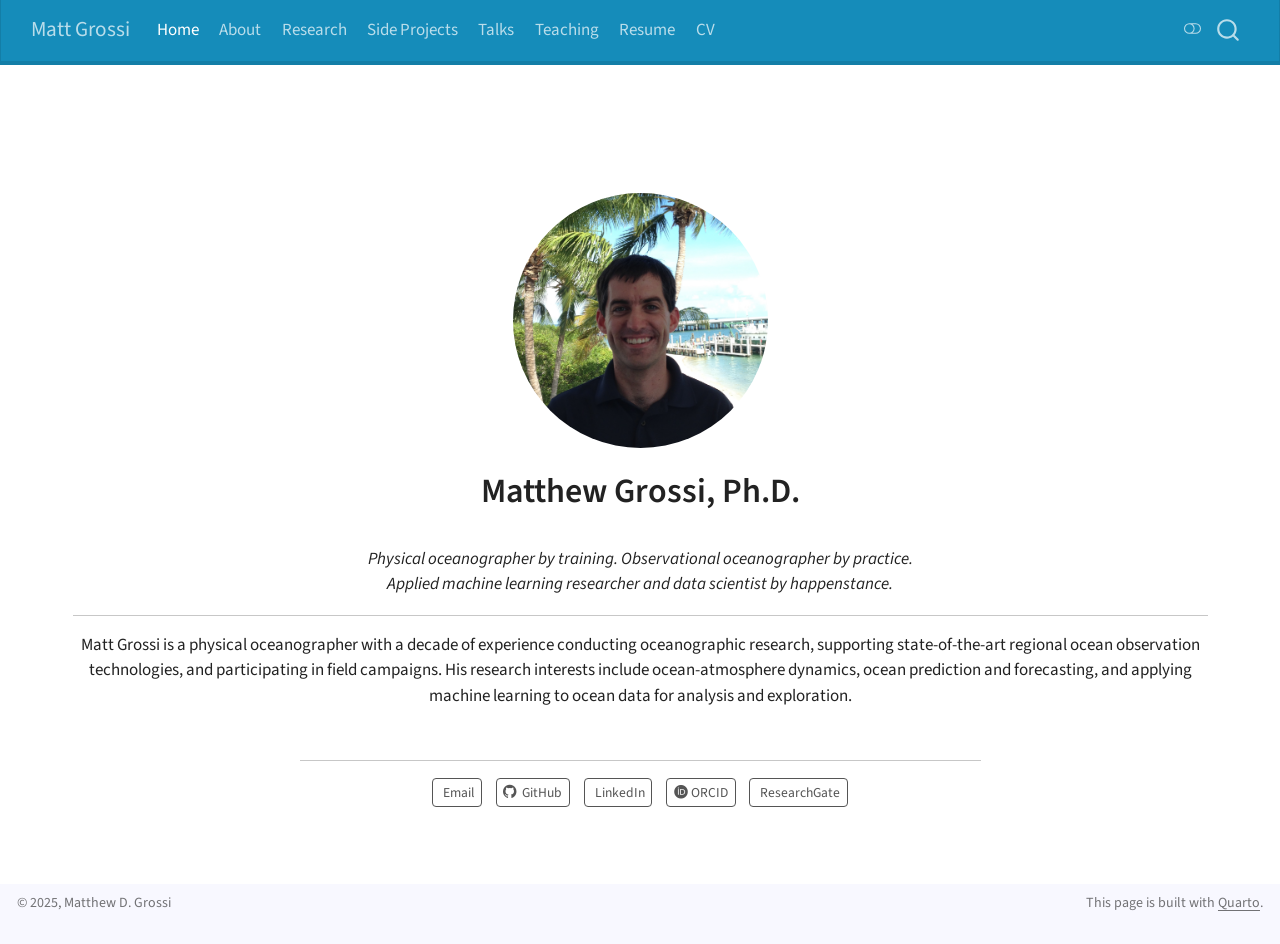
==== index.html @ 55167051 "Built site for gh-pages" ====
<!DOCTYPE html>
<html xmlns="http://www.w3.org/1999/xhtml" lang="en" xml:lang="en"><head>

<meta charset="utf-8">
<meta name="generator" content="quarto-1.6.42">

<meta name="viewport" content="width=device-width, initial-scale=1.0, user-scalable=yes">


<title>Matthew Grossi, Ph.D.&nbsp;– Matt Grossi</title>
<style>
code{white-space: pre-wrap;}
span.smallcaps{font-variant: small-caps;}
div.columns{display: flex; gap: min(4vw, 1.5em);}
div.column{flex: auto; overflow-x: auto;}
div.hanging-indent{margin-left: 1.5em; text-indent: -1.5em;}
ul.task-list{list-style: none;}
ul.task-list li input[type="checkbox"] {
  width: 0.8em;
  margin: 0 0.8em 0.2em -1em; /* quarto-specific, see https://github.com/quarto-dev/quarto-cli/issues/4556 */ 
  vertical-align: middle;
}
</style>


<script src="site_libs/quarto-nav/quarto-nav.js"></script>
<script src="site_libs/quarto-nav/headroom.min.js"></script>
<script src="site_libs/clipboard/clipboard.min.js"></script>
<script src="site_libs/quarto-search/autocomplete.umd.js"></script>
<script src="site_libs/quarto-search/fuse.min.js"></script>
<script src="site_libs/quarto-search/quarto-search.js"></script>
<meta name="quarto:offset" content="./">
<script src="site_libs/quarto-html/quarto.js"></script>
<script src="site_libs/quarto-html/popper.min.js"></script>
<script src="site_libs/quarto-html/tippy.umd.min.js"></script>
<link href="site_libs/quarto-html/tippy.css" rel="stylesheet">
<link href="site_libs/quarto-html/quarto-syntax-highlighting-2f5df379a58b258e96c21c0638c20c03.css" rel="stylesheet" class="quarto-color-scheme" id="quarto-text-highlighting-styles">
<link href="site_libs/quarto-html/quarto-syntax-highlighting-dark-b53751a350365c71b6c909e95f209ed1.css" rel="prefetch" class="quarto-color-scheme quarto-color-alternate" id="quarto-text-highlighting-styles">
<script src="site_libs/bootstrap/bootstrap.min.js"></script>
<link href="site_libs/bootstrap/bootstrap-icons.css" rel="stylesheet">
<link href="site_libs/bootstrap/bootstrap-fc4df18e01c1273e70c8d0157814050b.min.css" rel="stylesheet" append-hash="true" class="quarto-color-scheme" id="quarto-bootstrap" data-mode="light">
<link href="site_libs/bootstrap/bootstrap-dark-f65f6ba1ee3356cf93d2798646938e78.min.css" rel="prefetch" append-hash="true" class="quarto-color-scheme quarto-color-alternate" id="quarto-bootstrap" data-mode="dark">
<script src="site_libs/quarto-contrib/iconify-2.0.0/iconify-icon.min.js"></script>
<link href="site_libs/quarto-contrib/academicons-1.9.2/all.css" rel="stylesheet">
<link href="site_libs/quarto-contrib/academicons-1.9.2/size.css" rel="stylesheet">
<script id="quarto-search-options" type="application/json">{
  "location": "navbar",
  "copy-button": false,
  "collapse-after": 3,
  "panel-placement": "end",
  "type": "overlay",
  "limit": 50,
  "keyboard-shortcut": [
    "f",
    "/",
    "s"
  ],
  "show-item-context": false,
  "language": {
    "search-no-results-text": "No results",
    "search-matching-documents-text": "matching documents",
    "search-copy-link-title": "Copy link to search",
    "search-hide-matches-text": "Hide additional matches",
    "search-more-match-text": "more match in this document",
    "search-more-matches-text": "more matches in this document",
    "search-clear-button-title": "Clear",
    "search-text-placeholder": "",
    "search-detached-cancel-button-title": "Cancel",
    "search-submit-button-title": "Submit",
    "search-label": "Search"
  }
}</script>


<link rel="stylesheet" href="styles.css">
</head>

<body class="nav-fixed">

<div id="quarto-search-results"></div>
  <header id="quarto-header" class="headroom fixed-top">
    <nav class="navbar navbar-expand-lg " data-bs-theme="dark">
      <div class="navbar-container container-fluid">
      <div class="navbar-brand-container mx-auto">
    <a class="navbar-brand" href="./index.html">
    <span class="navbar-title">Matt Grossi</span>
    </a>
  </div>
            <div id="quarto-search" class="" title="Search"></div>
          <button class="navbar-toggler" type="button" data-bs-toggle="collapse" data-bs-target="#navbarCollapse" aria-controls="navbarCollapse" role="menu" aria-expanded="false" aria-label="Toggle navigation" onclick="if (window.quartoToggleHeadroom) { window.quartoToggleHeadroom(); }">
  <span class="navbar-toggler-icon"></span>
</button>
          <div class="collapse navbar-collapse" id="navbarCollapse">
            <ul class="navbar-nav navbar-nav-scroll me-auto">
  <li class="nav-item">
    <a class="nav-link active" href="./index.html" aria-current="page"> 
<span class="menu-text">Home</span></a>
  </li>  
  <li class="nav-item">
    <a class="nav-link" href="./about.html"> 
<span class="menu-text">About</span></a>
  </li>  
  <li class="nav-item">
    <a class="nav-link" href="./content/research.html"> 
<span class="menu-text">Research</span></a>
  </li>  
  <li class="nav-item">
    <a class="nav-link" href="./content/projects.html"> 
<span class="menu-text">Side Projects</span></a>
  </li>  
  <li class="nav-item">
    <a class="nav-link" href="./content/talks.html"> 
<span class="menu-text">Talks</span></a>
  </li>  
  <li class="nav-item">
    <a class="nav-link" href="./content/teaching.html"> 
<span class="menu-text">Teaching</span></a>
  </li>  
  <li class="nav-item">
    <a class="nav-link" href="./resume/GrossiMD-resume.html"> 
<span class="menu-text">Resume</span></a>
  </li>  
  <li class="nav-item">
    <a class="nav-link" href="./content/Grossi_mCV.pdf"> 
<span class="menu-text">CV</span></a>
  </li>  
</ul>
          </div> <!-- /navcollapse -->
            <div class="quarto-navbar-tools">
  <a href="" class="quarto-color-scheme-toggle quarto-navigation-tool  px-1" onclick="window.quartoToggleColorScheme(); return false;" title="Toggle dark mode"><i class="bi"></i></a>
</div>
      </div> <!-- /container-fluid -->
    </nav>
</header>
<!-- content -->
<div id="quarto-content" class="quarto-container page-columns page-rows-contents page-layout-full page-navbar">
<!-- sidebar -->
<!-- margin-sidebar -->
    
<!-- main -->
<div class="quarto-about-jolla column-page">
  <img src="images/me.jpg" class="about-image
  round " style="height: 15em; width: 15em;">
 <header id="title-block-header" class="quarto-title-block default">
<div class="quarto-title">
<h1 class="title">Matthew Grossi, Ph.D.</h1>
</div>
<div class="quarto-title-meta column-page">
  </div>
</header><main class="content column-page" id="quarto-document-content">
<p><em>Physical oceanographer by training. Observational oceanographer by practice. <br> Applied machine learning researcher and data scientist by happenstance.</em></p>
<hr>
<p>Matt Grossi is a physical oceanographer with a decade of experience conducting oceanographic research, supporting state-of-the-art regional ocean observation technologies, and participating in field campaigns. His research interests include ocean-atmosphere dynamics, ocean prediction and forecasting, and applying machine learning to ocean data for analysis and exploration.</p>


</main> 
  <hr class="about-sep">
   <div class="about-links">
  <a href="mailto:kb1lmq@gmail.com" class="about-link" rel="" target="">
     <span class="about-link-text"><iconify-icon inline="" icon="fxemoji:email" aria-label="Icon email from fxemoji Iconify.design set." title="Icon email from fxemoji Iconify.design set."></iconify-icon> Email</span>
  </a>
  <a href="https://github.com/mdgrossi" class="about-link" rel="" target="">
    <i class="bi bi-github"></i>
     <span class="about-link-text">GitHub</span>
  </a>
  <a href="https://www.linkedin.com/in/matthewgrossi" class="about-link" rel="" target="">
     <span class="about-link-text"><iconify-icon inline="" icon="skill-icons:linkedin" aria-label="Icon linkedin from skill-icons Iconify.design set." title="Icon linkedin from skill-icons Iconify.design set."></iconify-icon> LinkedIn</span>
  </a>
  <a href="https://orcid.org/0000-0002-8550-3189" class="about-link" rel="" target="">
     <span class="about-link-text"><i class="ai  ai-orcid"></i> ORCID</span>
  </a>
  <a href="https://www.researchgate.net/profile/Matthew_Grossi2" class="about-link" rel="" target="">
     <span class="about-link-text"><iconify-icon inline="" icon="simple-icons:researchgate" aria-label="Icon researchgate from simple-icons Iconify.design set." title="Icon researchgate from simple-icons Iconify.design set."></iconify-icon> ResearchGate</span>
  </a>
</div>
</div>
 <!-- /main -->
<script id="quarto-html-after-body" type="application/javascript">
window.document.addEventListener("DOMContentLoaded", function (event) {
  const toggleBodyColorMode = (bsSheetEl) => {
    const mode = bsSheetEl.getAttribute("data-mode");
    const bodyEl = window.document.querySelector("body");
    if (mode === "dark") {
      bodyEl.classList.add("quarto-dark");
      bodyEl.classList.remove("quarto-light");
    } else {
      bodyEl.classList.add("quarto-light");
      bodyEl.classList.remove("quarto-dark");
    }
  }
  const toggleBodyColorPrimary = () => {
    const bsSheetEl = window.document.querySelector("link#quarto-bootstrap");
    if (bsSheetEl) {
      toggleBodyColorMode(bsSheetEl);
    }
  }
  toggleBodyColorPrimary();  
  const disableStylesheet = (stylesheets) => {
    for (let i=0; i < stylesheets.length; i++) {
      const stylesheet = stylesheets[i];
      stylesheet.rel = 'prefetch';
    }
  }
  const enableStylesheet = (stylesheets) => {
    for (let i=0; i < stylesheets.length; i++) {
      const stylesheet = stylesheets[i];
      stylesheet.rel = 'stylesheet';
    }
  }
  const manageTransitions = (selector, allowTransitions) => {
    const els = window.document.querySelectorAll(selector);
    for (let i=0; i < els.length; i++) {
      const el = els[i];
      if (allowTransitions) {
        el.classList.remove('notransition');
      } else {
        el.classList.add('notransition');
      }
    }
  }
  const toggleGiscusIfUsed = (isAlternate, darkModeDefault) => {
    const baseTheme = document.querySelector('#giscus-base-theme')?.value ?? 'light';
    const alternateTheme = document.querySelector('#giscus-alt-theme')?.value ?? 'dark';
    let newTheme = '';
    if(darkModeDefault) {
      newTheme = isAlternate ? baseTheme : alternateTheme;
    } else {
      newTheme = isAlternate ? alternateTheme : baseTheme;
    }
    const changeGiscusTheme = () => {
      // From: https://github.com/giscus/giscus/issues/336
      const sendMessage = (message) => {
        const iframe = document.querySelector('iframe.giscus-frame');
        if (!iframe) return;
        iframe.contentWindow.postMessage({ giscus: message }, 'https://giscus.app');
      }
      sendMessage({
        setConfig: {
          theme: newTheme
        }
      });
    }
    const isGiscussLoaded = window.document.querySelector('iframe.giscus-frame') !== null;
    if (isGiscussLoaded) {
      changeGiscusTheme();
    }
  }
  const toggleColorMode = (alternate) => {
    // Switch the stylesheets
    const alternateStylesheets = window.document.querySelectorAll('link.quarto-color-scheme.quarto-color-alternate');
    manageTransitions('#quarto-margin-sidebar .nav-link', false);
    if (alternate) {
      enableStylesheet(alternateStylesheets);
      for (const sheetNode of alternateStylesheets) {
        if (sheetNode.id === "quarto-bootstrap") {
          toggleBodyColorMode(sheetNode);
        }
      }
    } else {
      disableStylesheet(alternateStylesheets);
      toggleBodyColorPrimary();
    }
    manageTransitions('#quarto-margin-sidebar .nav-link', true);
    // Switch the toggles
    const toggles = window.document.querySelectorAll('.quarto-color-scheme-toggle');
    for (let i=0; i < toggles.length; i++) {
      const toggle = toggles[i];
      if (toggle) {
        if (alternate) {
          toggle.classList.add("alternate");     
        } else {
          toggle.classList.remove("alternate");
        }
      }
    }
    // Hack to workaround the fact that safari doesn't
    // properly recolor the scrollbar when toggling (#1455)
    if (navigator.userAgent.indexOf('Safari') > 0 && navigator.userAgent.indexOf('Chrome') == -1) {
      manageTransitions("body", false);
      window.scrollTo(0, 1);
      setTimeout(() => {
        window.scrollTo(0, 0);
        manageTransitions("body", true);
      }, 40);  
    }
  }
  const isFileUrl = () => { 
    return window.location.protocol === 'file:';
  }
  const hasAlternateSentinel = () => {  
    let styleSentinel = getColorSchemeSentinel();
    if (styleSentinel !== null) {
      return styleSentinel === "alternate";
    } else {
      return false;
    }
  }
  const setStyleSentinel = (alternate) => {
    const value = alternate ? "alternate" : "default";
    if (!isFileUrl()) {
      window.localStorage.setItem("quarto-color-scheme", value);
    } else {
      localAlternateSentinel = value;
    }
  }
  const getColorSchemeSentinel = () => {
    if (!isFileUrl()) {
      const storageValue = window.localStorage.getItem("quarto-color-scheme");
      return storageValue != null ? storageValue : localAlternateSentinel;
    } else {
      return localAlternateSentinel;
    }
  }
  const darkModeDefault = false;
  let localAlternateSentinel = darkModeDefault ? 'alternate' : 'default';
  // Dark / light mode switch
  window.quartoToggleColorScheme = () => {
    // Read the current dark / light value 
    let toAlternate = !hasAlternateSentinel();
    toggleColorMode(toAlternate);
    setStyleSentinel(toAlternate);
    toggleGiscusIfUsed(toAlternate, darkModeDefault);
  };
  // Ensure there is a toggle, if there isn't float one in the top right
  if (window.document.querySelector('.quarto-color-scheme-toggle') === null) {
    const a = window.document.createElement('a');
    a.classList.add('top-right');
    a.classList.add('quarto-color-scheme-toggle');
    a.href = "";
    a.onclick = function() { try { window.quartoToggleColorScheme(); } catch {} return false; };
    const i = window.document.createElement("i");
    i.classList.add('bi');
    a.appendChild(i);
    window.document.body.appendChild(a);
  }
  // Switch to dark mode if need be
  if (hasAlternateSentinel()) {
    toggleColorMode(true);
  } else {
    toggleColorMode(false);
  }
  const isCodeAnnotation = (el) => {
    for (const clz of el.classList) {
      if (clz.startsWith('code-annotation-')) {                     
        return true;
      }
    }
    return false;
  }
  const onCopySuccess = function(e) {
    // button target
    const button = e.trigger;
    // don't keep focus
    button.blur();
    // flash "checked"
    button.classList.add('code-copy-button-checked');
    var currentTitle = button.getAttribute("title");
    button.setAttribute("title", "Copied!");
    let tooltip;
    if (window.bootstrap) {
      button.setAttribute("data-bs-toggle", "tooltip");
      button.setAttribute("data-bs-placement", "left");
      button.setAttribute("data-bs-title", "Copied!");
      tooltip = new bootstrap.Tooltip(button, 
        { trigger: "manual", 
          customClass: "code-copy-button-tooltip",
          offset: [0, -8]});
      tooltip.show();    
    }
    setTimeout(function() {
      if (tooltip) {
        tooltip.hide();
        button.removeAttribute("data-bs-title");
        button.removeAttribute("data-bs-toggle");
        button.removeAttribute("data-bs-placement");
      }
      button.setAttribute("title", currentTitle);
      button.classList.remove('code-copy-button-checked');
    }, 1000);
    // clear code selection
    e.clearSelection();
  }
  const getTextToCopy = function(trigger) {
      const codeEl = trigger.previousElementSibling.cloneNode(true);
      for (const childEl of codeEl.children) {
        if (isCodeAnnotation(childEl)) {
          childEl.remove();
        }
      }
      return codeEl.innerText;
  }
  const clipboard = new window.ClipboardJS('.code-copy-button:not([data-in-quarto-modal])', {
    text: getTextToCopy
  });
  clipboard.on('success', onCopySuccess);
  if (window.document.getElementById('quarto-embedded-source-code-modal')) {
    const clipboardModal = new window.ClipboardJS('.code-copy-button[data-in-quarto-modal]', {
      text: getTextToCopy,
      container: window.document.getElementById('quarto-embedded-source-code-modal')
    });
    clipboardModal.on('success', onCopySuccess);
  }
    var localhostRegex = new RegExp(/^(?:http|https):\/\/localhost\:?[0-9]*\//);
    var mailtoRegex = new RegExp(/^mailto:/);
      var filterRegex = new RegExp("https:\/\/mdgrossi\.github\.io\/");
    var isInternal = (href) => {
        return filterRegex.test(href) || localhostRegex.test(href) || mailtoRegex.test(href);
    }
    // Inspect non-navigation links and adorn them if external
 	var links = window.document.querySelectorAll('a[href]:not(.nav-link):not(.navbar-brand):not(.toc-action):not(.sidebar-link):not(.sidebar-item-toggle):not(.pagination-link):not(.no-external):not([aria-hidden]):not(.dropdown-item):not(.quarto-navigation-tool):not(.about-link)');
    for (var i=0; i<links.length; i++) {
      const link = links[i];
      if (!isInternal(link.href)) {
        // undo the damage that might have been done by quarto-nav.js in the case of
        // links that we want to consider external
        if (link.dataset.originalHref !== undefined) {
          link.href = link.dataset.originalHref;
        }
      }
    }
  function tippyHover(el, contentFn, onTriggerFn, onUntriggerFn) {
    const config = {
      allowHTML: true,
      maxWidth: 500,
      delay: 100,
      arrow: false,
      appendTo: function(el) {
          return el.parentElement;
      },
      interactive: true,
      interactiveBorder: 10,
      theme: 'quarto',
      placement: 'bottom-start',
    };
    if (contentFn) {
      config.content = contentFn;
    }
    if (onTriggerFn) {
      config.onTrigger = onTriggerFn;
    }
    if (onUntriggerFn) {
      config.onUntrigger = onUntriggerFn;
    }
    window.tippy(el, config); 
  }
  const noterefs = window.document.querySelectorAll('a[role="doc-noteref"]');
  for (var i=0; i<noterefs.length; i++) {
    const ref = noterefs[i];
    tippyHover(ref, function() {
      // use id or data attribute instead here
      let href = ref.getAttribute('data-footnote-href') || ref.getAttribute('href');
      try { href = new URL(href).hash; } catch {}
      const id = href.replace(/^#\/?/, "");
      const note = window.document.getElementById(id);
      if (note) {
        return note.innerHTML;
      } else {
        return "";
      }
    });
  }
  const xrefs = window.document.querySelectorAll('a.quarto-xref');
  const processXRef = (id, note) => {
    // Strip column container classes
    const stripColumnClz = (el) => {
      el.classList.remove("page-full", "page-columns");
      if (el.children) {
        for (const child of el.children) {
          stripColumnClz(child);
        }
      }
    }
    stripColumnClz(note)
    if (id === null || id.startsWith('sec-')) {
      // Special case sections, only their first couple elements
      const container = document.createElement("div");
      if (note.children && note.children.length > 2) {
        container.appendChild(note.children[0].cloneNode(true));
        for (let i = 1; i < note.children.length; i++) {
          const child = note.children[i];
          if (child.tagName === "P" && child.innerText === "") {
            continue;
          } else {
            container.appendChild(child.cloneNode(true));
            break;
          }
        }
        if (window.Quarto?.typesetMath) {
          window.Quarto.typesetMath(container);
        }
        return container.innerHTML
      } else {
        if (window.Quarto?.typesetMath) {
          window.Quarto.typesetMath(note);
        }
        return note.innerHTML;
      }
    } else {
      // Remove any anchor links if they are present
      const anchorLink = note.querySelector('a.anchorjs-link');
      if (anchorLink) {
        anchorLink.remove();
      }
      if (window.Quarto?.typesetMath) {
        window.Quarto.typesetMath(note);
      }
      if (note.classList.contains("callout")) {
        return note.outerHTML;
      } else {
        return note.innerHTML;
      }
    }
  }
  for (var i=0; i<xrefs.length; i++) {
    const xref = xrefs[i];
    tippyHover(xref, undefined, function(instance) {
      instance.disable();
      let url = xref.getAttribute('href');
      let hash = undefined; 
      if (url.startsWith('#')) {
        hash = url;
      } else {
        try { hash = new URL(url).hash; } catch {}
      }
      if (hash) {
        const id = hash.replace(/^#\/?/, "");
        const note = window.document.getElementById(id);
        if (note !== null) {
          try {
            const html = processXRef(id, note.cloneNode(true));
            instance.setContent(html);
          } finally {
            instance.enable();
            instance.show();
          }
        } else {
          // See if we can fetch this
          fetch(url.split('#')[0])
          .then(res => res.text())
          .then(html => {
            const parser = new DOMParser();
            const htmlDoc = parser.parseFromString(html, "text/html");
            const note = htmlDoc.getElementById(id);
            if (note !== null) {
              const html = processXRef(id, note);
              instance.setContent(html);
            } 
          }).finally(() => {
            instance.enable();
            instance.show();
          });
        }
      } else {
        // See if we can fetch a full url (with no hash to target)
        // This is a special case and we should probably do some content thinning / targeting
        fetch(url)
        .then(res => res.text())
        .then(html => {
          const parser = new DOMParser();
          const htmlDoc = parser.parseFromString(html, "text/html");
          const note = htmlDoc.querySelector('main.content');
          if (note !== null) {
            // This should only happen for chapter cross references
            // (since there is no id in the URL)
            // remove the first header
            if (note.children.length > 0 && note.children[0].tagName === "HEADER") {
              note.children[0].remove();
            }
            const html = processXRef(null, note);
            instance.setContent(html);
          } 
        }).finally(() => {
          instance.enable();
          instance.show();
        });
      }
    }, function(instance) {
    });
  }
      let selectedAnnoteEl;
      const selectorForAnnotation = ( cell, annotation) => {
        let cellAttr = 'data-code-cell="' + cell + '"';
        let lineAttr = 'data-code-annotation="' +  annotation + '"';
        const selector = 'span[' + cellAttr + '][' + lineAttr + ']';
        return selector;
      }
      const selectCodeLines = (annoteEl) => {
        const doc = window.document;
        const targetCell = annoteEl.getAttribute("data-target-cell");
        const targetAnnotation = annoteEl.getAttribute("data-target-annotation");
        const annoteSpan = window.document.querySelector(selectorForAnnotation(targetCell, targetAnnotation));
        const lines = annoteSpan.getAttribute("data-code-lines").split(",");
        const lineIds = lines.map((line) => {
          return targetCell + "-" + line;
        })
        let top = null;
        let height = null;
        let parent = null;
        if (lineIds.length > 0) {
            //compute the position of the single el (top and bottom and make a div)
            const el = window.document.getElementById(lineIds[0]);
            top = el.offsetTop;
            height = el.offsetHeight;
            parent = el.parentElement.parentElement;
          if (lineIds.length > 1) {
            const lastEl = window.document.getElementById(lineIds[lineIds.length - 1]);
            const bottom = lastEl.offsetTop + lastEl.offsetHeight;
            height = bottom - top;
          }
          if (top !== null && height !== null && parent !== null) {
            // cook up a div (if necessary) and position it 
            let div = window.document.getElementById("code-annotation-line-highlight");
            if (div === null) {
              div = window.document.createElement("div");
              div.setAttribute("id", "code-annotation-line-highlight");
              div.style.position = 'absolute';
              parent.appendChild(div);
            }
            div.style.top = top - 2 + "px";
            div.style.height = height + 4 + "px";
            div.style.left = 0;
            let gutterDiv = window.document.getElementById("code-annotation-line-highlight-gutter");
            if (gutterDiv === null) {
              gutterDiv = window.document.createElement("div");
              gutterDiv.setAttribute("id", "code-annotation-line-highlight-gutter");
              gutterDiv.style.position = 'absolute';
              const codeCell = window.document.getElementById(targetCell);
              const gutter = codeCell.querySelector('.code-annotation-gutter');
              gutter.appendChild(gutterDiv);
            }
            gutterDiv.style.top = top - 2 + "px";
            gutterDiv.style.height = height + 4 + "px";
          }
          selectedAnnoteEl = annoteEl;
        }
      };
      const unselectCodeLines = () => {
        const elementsIds = ["code-annotation-line-highlight", "code-annotation-line-highlight-gutter"];
        elementsIds.forEach((elId) => {
          const div = window.document.getElementById(elId);
          if (div) {
            div.remove();
          }
        });
        selectedAnnoteEl = undefined;
      };
        // Handle positioning of the toggle
    window.addEventListener(
      "resize",
      throttle(() => {
        elRect = undefined;
        if (selectedAnnoteEl) {
          selectCodeLines(selectedAnnoteEl);
        }
      }, 10)
    );
    function throttle(fn, ms) {
    let throttle = false;
    let timer;
      return (...args) => {
        if(!throttle) { // first call gets through
            fn.apply(this, args);
            throttle = true;
        } else { // all the others get throttled
            if(timer) clearTimeout(timer); // cancel #2
            timer = setTimeout(() => {
              fn.apply(this, args);
              timer = throttle = false;
            }, ms);
        }
      };
    }
      // Attach click handler to the DT
      const annoteDls = window.document.querySelectorAll('dt[data-target-cell]');
      for (const annoteDlNode of annoteDls) {
        annoteDlNode.addEventListener('click', (event) => {
          const clickedEl = event.target;
          if (clickedEl !== selectedAnnoteEl) {
            unselectCodeLines();
            const activeEl = window.document.querySelector('dt[data-target-cell].code-annotation-active');
            if (activeEl) {
              activeEl.classList.remove('code-annotation-active');
            }
            selectCodeLines(clickedEl);
            clickedEl.classList.add('code-annotation-active');
          } else {
            // Unselect the line
            unselectCodeLines();
            clickedEl.classList.remove('code-annotation-active');
          }
        });
      }
  const findCites = (el) => {
    const parentEl = el.parentElement;
    if (parentEl) {
      const cites = parentEl.dataset.cites;
      if (cites) {
        return {
          el,
          cites: cites.split(' ')
        };
      } else {
        return findCites(el.parentElement)
      }
    } else {
      return undefined;
    }
  };
  var bibliorefs = window.document.querySelectorAll('a[role="doc-biblioref"]');
  for (var i=0; i<bibliorefs.length; i++) {
    const ref = bibliorefs[i];
    const citeInfo = findCites(ref);
    if (citeInfo) {
      tippyHover(citeInfo.el, function() {
        var popup = window.document.createElement('div');
        citeInfo.cites.forEach(function(cite) {
          var citeDiv = window.document.createElement('div');
          citeDiv.classList.add('hanging-indent');
          citeDiv.classList.add('csl-entry');
          var biblioDiv = window.document.getElementById('ref-' + cite);
          if (biblioDiv) {
            citeDiv.innerHTML = biblioDiv.innerHTML;
          }
          popup.appendChild(citeDiv);
        });
        return popup.innerHTML;
      });
    }
  }
});
</script>
</div> <!-- /content -->
<footer class="footer">
  <div class="nav-footer">
    <div class="nav-footer-left">
<p>© 2025, Matthew D. Grossi</p>
</div>   
    <div class="nav-footer-center">
      &nbsp;
    </div>
    <div class="nav-footer-right">
<p>This page is built with <a href="https://quarto.org/">Quarto</a>.</p>
</div>
  </div>
</footer>




</body></html>
---- site_libs/quarto-html/tippy.css ----
.tippy-box[data-animation=fade][data-state=hidden]{opacity:0}[data-tippy-root]{max-width:calc(100vw - 10px)}.tippy-box{position:relative;background-color:#333;color:#fff;border-radius:4px;font-size:14px;line-height:1.4;white-space:normal;outline:0;transition-property:transform,visibility,opacity}.tippy-box[data-placement^=top]>.tippy-arrow{bottom:0}.tippy-box[data-placement^=top]>.tippy-arrow:before{bottom:-7px;left:0;border-width:8px 8px 0;border-top-color:initial;transform-origin:center top}.tippy-box[data-placement^=bottom]>.tippy-arrow{top:0}.tippy-box[data-placement^=bottom]>.tippy-arrow:before{top:-7px;left:0;border-width:0 8px 8px;border-bottom-color:initial;transform-origin:center bottom}.tippy-box[data-placement^=left]>.tippy-arrow{right:0}.tippy-box[data-placement^=left]>.tippy-arrow:before{border-width:8px 0 8px 8px;border-left-color:initial;right:-7px;transform-origin:center left}.tippy-box[data-placement^=right]>.tippy-arrow{left:0}.tippy-box[data-placement^=right]>.tippy-arrow:before{left:-7px;border-width:8px 8px 8px 0;border-right-color:initial;transform-origin:center right}.tippy-box[data-inertia][data-state=visible]{transition-timing-function:cubic-bezier(.54,1.5,.38,1.11)}.tippy-arrow{width:16px;height:16px;color:#333}.tippy-arrow:before{content:"";position:absolute;border-color:transparent;border-style:solid}.tippy-content{position:relative;padding:5px 9px;z-index:1}
---- site_libs/quarto-html/quarto-syntax-highlighting-2f5df379a58b258e96c21c0638c20c03.css ----
/* quarto syntax highlight colors */
:root {
  --quarto-hl-ot-color: #003B4F;
  --quarto-hl-at-color: #657422;
  --quarto-hl-ss-color: #20794D;
  --quarto-hl-an-color: #5E5E5E;
  --quarto-hl-fu-color: #4758AB;
  --quarto-hl-st-color: #20794D;
  --quarto-hl-cf-color: #003B4F;
  --quarto-hl-op-color: #5E5E5E;
  --quarto-hl-er-color: #AD0000;
  --quarto-hl-bn-color: #AD0000;
  --quarto-hl-al-color: #AD0000;
  --quarto-hl-va-color: #111111;
  --quarto-hl-bu-color: inherit;
  --quarto-hl-ex-color: inherit;
  --quarto-hl-pp-color: #AD0000;
  --quarto-hl-in-color: #5E5E5E;
  --quarto-hl-vs-color: #20794D;
  --quarto-hl-wa-color: #5E5E5E;
  --quarto-hl-do-color: #5E5E5E;
  --quarto-hl-im-color: #00769E;
  --quarto-hl-ch-color: #20794D;
  --quarto-hl-dt-color: #AD0000;
  --quarto-hl-fl-color: #AD0000;
  --quarto-hl-co-color: #5E5E5E;
  --quarto-hl-cv-color: #5E5E5E;
  --quarto-hl-cn-color: #8f5902;
  --quarto-hl-sc-color: #5E5E5E;
  --quarto-hl-dv-color: #AD0000;
  --quarto-hl-kw-color: #003B4F;
}

/* other quarto variables */
:root {
  --quarto-font-monospace: SFMono-Regular, Menlo, Monaco, Consolas, "Liberation Mono", "Courier New", monospace;
}

pre > code.sourceCode > span {
  color: #003B4F;
}

code span {
  color: #003B4F;
}

code.sourceCode > span {
  color: #003B4F;
}

div.sourceCode,
div.sourceCode pre.sourceCode {
  color: #003B4F;
}

code span.ot {
  color: #003B4F;
  font-style: inherit;
}

code span.at {
  color: #657422;
  font-style: inherit;
}

code span.ss {
  color: #20794D;
  font-style: inherit;
}

code span.an {
  color: #5E5E5E;
  font-style: inherit;
}

code span.fu {
  color: #4758AB;
  font-style: inherit;
}

code span.st {
  color: #20794D;
  font-style: inherit;
}

code span.cf {
  color: #003B4F;
  font-weight: bold;
  font-style: inherit;
}

code span.op {
  color: #5E5E5E;
  font-style: inherit;
}

code span.er {
  color: #AD0000;
  font-style: inherit;
}

code span.bn {
  color: #AD0000;
  font-style: inherit;
}

code span.al {
  color: #AD0000;
  font-style: inherit;
}

code span.va {
  color: #111111;
  font-style: inherit;
}

code span.bu {
  font-style: inherit;
}

code span.ex {
  font-style: inherit;
}

code span.pp {
  color: #AD0000;
  font-style: inherit;
}

code span.in {
  color: #5E5E5E;
  font-style: inherit;
}

code span.vs {
  color: #20794D;
  font-style: inherit;
}

code span.wa {
  color: #5E5E5E;
  font-style: italic;
}

code span.do {
  color: #5E5E5E;
  font-style: italic;
}

code span.im {
  color: #00769E;
  font-style: inherit;
}

code span.ch {
  color: #20794D;
  font-style: inherit;
}

code span.dt {
  color: #AD0000;
  font-style: inherit;
}

code span.fl {
  color: #AD0000;
  font-style: inherit;
}

code span.co {
  color: #5E5E5E;
  font-style: inherit;
}

code span.cv {
  color: #5E5E5E;
  font-style: italic;
}

code span.cn {
  color: #8f5902;
  font-style: inherit;
}

code span.sc {
  color: #5E5E5E;
  font-style: inherit;
}

code span.dv {
  color: #AD0000;
  font-style: inherit;
}

code span.kw {
  color: #003B4F;
  font-weight: bold;
  font-style: inherit;
}

.prevent-inlining {
  content: "</";
}

/*# sourceMappingURL=35eb38a806ee71ea6d2563be2308c832.css.map */
---- site_libs/quarto-html/quarto-syntax-highlighting-dark-b53751a350365c71b6c909e95f209ed1.css ----
/* quarto syntax highlight colors */
:root {
  --quarto-hl-al-color: #f07178;
  --quarto-hl-an-color: #d4d0ab;
  --quarto-hl-at-color: #00e0e0;
  --quarto-hl-bn-color: #d4d0ab;
  --quarto-hl-bu-color: #abe338;
  --quarto-hl-ch-color: #abe338;
  --quarto-hl-co-color: #f8f8f2;
  --quarto-hl-cv-color: #ffd700;
  --quarto-hl-cn-color: #ffd700;
  --quarto-hl-cf-color: #ffa07a;
  --quarto-hl-dt-color: #ffa07a;
  --quarto-hl-dv-color: #d4d0ab;
  --quarto-hl-do-color: #f8f8f2;
  --quarto-hl-er-color: #f07178;
  --quarto-hl-ex-color: #00e0e0;
  --quarto-hl-fl-color: #d4d0ab;
  --quarto-hl-fu-color: #ffa07a;
  --quarto-hl-im-color: #abe338;
  --quarto-hl-in-color: #d4d0ab;
  --quarto-hl-kw-color: #ffa07a;
  --quarto-hl-op-color: #ffa07a;
  --quarto-hl-ot-color: #00e0e0;
  --quarto-hl-pp-color: #dcc6e0;
  --quarto-hl-re-color: #00e0e0;
  --quarto-hl-sc-color: #abe338;
  --quarto-hl-ss-color: #abe338;
  --quarto-hl-st-color: #abe338;
  --quarto-hl-va-color: #00e0e0;
  --quarto-hl-vs-color: #abe338;
  --quarto-hl-wa-color: #dcc6e0;
}

/* other quarto variables */
:root {
  --quarto-font-monospace: SFMono-Regular, Menlo, Monaco, Consolas, "Liberation Mono", "Courier New", monospace;
}

code span.al {
  background-color: #2a0f15;
  font-weight: bold;
  color: #f07178;
}

code span.an {
  color: #d4d0ab;
}

code span.at {
  color: #00e0e0;
}

code span.bn {
  color: #d4d0ab;
}

code span.bu {
  color: #abe338;
}

code span.ch {
  color: #abe338;
}

code span.co {
  font-style: italic;
  color: #f8f8f2;
}

code span.cv {
  color: #ffd700;
}

code span.cn {
  color: #ffd700;
}

code span.cf {
  font-weight: bold;
  color: #ffa07a;
}

code span.dt {
  color: #ffa07a;
}

code span.dv {
  color: #d4d0ab;
}

code span.do {
  color: #f8f8f2;
}

code span.er {
  color: #f07178;
  text-decoration: underline;
}

code span.ex {
  font-weight: bold;
  color: #00e0e0;
}

code span.fl {
  color: #d4d0ab;
}

code span.fu {
  color: #ffa07a;
}

code span.im {
  color: #abe338;
}

code span.in {
  color: #d4d0ab;
}

code span.kw {
  font-weight: bold;
  color: #ffa07a;
}

pre > code.sourceCode > span {
  color: #f8f8f2;
}

code span {
  color: #f8f8f2;
}

code.sourceCode > span {
  color: #f8f8f2;
}

div.sourceCode,
div.sourceCode pre.sourceCode {
  color: #f8f8f2;
}

code span.op {
  color: #ffa07a;
}

code span.ot {
  color: #00e0e0;
}

code span.pp {
  color: #dcc6e0;
}

code span.re {
  background-color: #f8f8f2;
  color: #00e0e0;
}

code span.sc {
  color: #abe338;
}

code span.ss {
  color: #abe338;
}

code span.st {
  color: #abe338;
}

code span.va {
  color: #00e0e0;
}

code span.vs {
  color: #abe338;
}

code span.wa {
  color: #dcc6e0;
}

.prevent-inlining {
  content: "</";
}

/*# sourceMappingURL=ef095d06243fb944689b9469f3a5590a.css.map */
---- site_libs/quarto-contrib/academicons-1.9.2/all.css ----
/*
 *  Academicons 1.9.4 by James Walsh (https://github.com/jpswalsh) and Katja Bercic (https://github.com/katjabercic)
 *  Fonts generated using FontForge - https://fontforge.org
 *  Square icons designed to be used alongside Font Awesome square icons - https://fortawesome.github.io/Font-Awesome/
 *  Licenses - Font: SIL OFL 1.1, CSS: MIT License
 */
@font-face {
  font-family: 'Academicons';
  font-style: normal;
  font-weight: 400;
  font-display: block;
  src: url('1e21o67/academicons.eot');
  src: url('1e21o67/academicons.eot') format('embedded-opentype'),
    url('1e21o67/academicons.ttf') format('truetype'),
    url('1e21o67/academicons.woff') format('woff'),
    url('1e21o67/academicons.svg') format('svg');
}

.ai {
  font-family: 'Academicons';
  font-weight: 400;
  -moz-osx-font-smoothing: grayscale;
  -webkit-font-smoothing: antialiased;
  display: inline-block;
  font-style: normal;
  font-variant: normal;
  text-rendering: auto;
  line-height: 1;
}

.ai-academia:before {
  content: "\e9af";
}

.ai-academia-square:before {
  content: "\e93d";
}

.ai-acclaim:before {
  content: "\e92e";
}

.ai-acclaim-square:before {
  content: "\e93a";
}

.ai-acm:before {
  content: "\e93c";
}

.ai-acm-square:before {
  content: "\e95d";
}

.ai-acmdl:before {
  content: "\e96a";
}

.ai-acmdl-square:before {
  content: "\e9d3";
}

.ai-ads:before {
  content: "\e9cb";
}

.ai-ads-square:before {
  content: "\e94a";
}

.ai-africarxiv:before {
  content: "\e91b";
}

.ai-africarxiv-square:before {
  content: "\e90b";
}

.ai-archive:before {
  content: "\e955";
}

.ai-archive-square:before {
  content: "\e956";
}

.ai-arxiv:before {
  content: "\e974";
}

.ai-arxiv-square:before {
  content: "\e9a6";
}

.ai-biorxiv:before {
  content: "\e9a2";
}

.ai-biorxiv-square:before {
  content: "\e98b";
}

.ai-ceur:before {
  content: "\e96d";
}

.ai-ceur-square:before {
  content: "\e92f";
}

.ai-ciencia-vitae:before {
  content: "\e912";
}

.ai-ciencia-vitae-square:before {
  content: "\e913";
}

.ai-clarivate:before {
  content: "\e924";
}

.ai-clarivate-square:before {
  content: "\e925";
}

.ai-closed-access:before {
  content: "\e942";
}

.ai-closed-access-square:before {
  content: "\e943";
}

.ai-conversation:before {
  content: "\e94c";
}

.ai-conversation-square:before {
  content: "\e915";
}

.ai-coursera:before {
  content: "\e95f";
}

.ai-coursera-square:before {
  content: "\e97f";
}

.ai-crossref:before {
  content: "\e918";
}

.ai-crossref-square:before {
  content: "\e919";
}

.ai-cv:before {
  content: "\e9a5";
}

.ai-cv-square:before {
  content: "\e90a";
}

.ai-datacite:before {
  content: "\e91c";
}

.ai-datacite-square:before {
  content: "\e91d";
}

.ai-dataverse:before {
  content: "\e9f7";
}

.ai-dataverse-square:before {
  content: "\e9e4";
}

.ai-dblp:before {
  content: "\e94f";
}

.ai-dblp-square:before {
  content: "\e93f";
}

.ai-depsy:before {
  content: "\e97a";
}

.ai-depsy-square:before {
  content: "\e94b";
}

.ai-doi:before {
  content: "\e97e";
}

.ai-doi-square:before {
  content: "\e98f";
}

.ai-dryad:before {
  content: "\e97c";
}

.ai-dryad-square:before {
  content: "\e98c";
}

.ai-elsevier:before {
  content: "\e961";
}

.ai-elsevier-square:before {
  content: "\e910";
}

.ai-figshare:before {
  content: "\e981";
}

.ai-figshare-square:before {
  content: "\e9e7";
}

.ai-google-scholar:before {
  content: "\e9d4";
}

.ai-google-scholar-square:before {
  content: "\e9f9";
}

.ai-hal:before {
  content: "\e92c";
}

.ai-hal-square:before {
  content: "\e92d";
}

.ai-hypothesis:before {
  content: "\e95a";
}

.ai-hypothesis-square:before {
  content: "\e95b";
}

.ai-ideas-repec:before {
  content: "\e9ed";
}

.ai-ideas-repec-square:before {
  content: "\e9f8";
}

.ai-ieee:before {
  content: "\e929";
}

.ai-ieee-square:before {
  content: "\e9b9";
}

.ai-impactstory:before {
  content: "\e9cf";
}

.ai-impactstory-square:before {
  content: "\e9aa";
}

.ai-inaturalist:before {
  content: "\e900";
}

.ai-inaturalist-square:before {
  content: "\e901";
}

.ai-inpn:before {
  content: "\e902";
}

.ai-inpn-square:before {
  content: "\e903";
}

.ai-inspire:before {
  content: "\e9e9";
}

.ai-inspire-square:before {
  content: "\e9fe";
}

.ai-isidore:before {
  content: "\e936";
}

.ai-isidore-square:before {
  content: "\e954";
}

.ai-isni:before {
  content: "\e957";
}

.ai-isni-square:before {
  content: "\e958";
}

.ai-jstor:before {
  content: "\e938";
}

.ai-jstor-square:before {
  content: "\e944";
}

.ai-lattes:before {
  content: "\e9b3";
}

.ai-lattes-square:before {
  content: "\e99c";
}

.ai-mathoverflow:before {
  content: "\e9f6";
}

.ai-mathoverflow-square:before {
  content: "\e97b";
}

.ai-mendeley:before {
  content: "\e9f0";
}

.ai-mendeley-square:before {
  content: "\e9f3";
}

.ai-moodle:before {
  content: "\e907";
}

.ai-moodle-square:before {
  content: "\e908";
}

.ai-mtmt:before {
  content: "\e950";
}

.ai-mtmt-square:before {
  content: "\e951";
}

.ai-nakala:before {
  content: "\e940";
}

.ai-nakala-square:before {
  content: "\e941";
}

.ai-obp:before {
  content: "\e92a";
}

.ai-obp-square:before {
  content: "\e92b";
}

.ai-open-access:before {
  content: "\e939";
}

.ai-open-access-square:before {
  content: "\e9f4";
}

.ai-open-data:before {
  content: "\e966";
}

.ai-open-data-square:before {
  content: "\e967";
}

.ai-open-materials:before {
  content: "\e968";
}

.ai-open-materials-square:before {
  content: "\e969";
}

.ai-openedition:before {
  content: "\e946";
}

.ai-openedition-square:before {
  content: "\e947";
}

.ai-orcid:before {
  content: "\e9d9";
}

.ai-orcid-square:before {
  content: "\e9c3";
}

.ai-osf:before {
  content: "\e9ef";
}

.ai-osf-square:before {
  content: "\e931";
}

.ai-overleaf:before {
  content: "\e914";
}

.ai-overleaf-square:before {
  content: "\e98d";
}

.ai-philpapers:before {
  content: "\e98a";
}

.ai-philpapers-square:before {
  content: "\e96f";
}

.ai-piazza:before {
  content: "\e99a";
}

.ai-piazza-square:before {
  content: "\e90c";
}

.ai-preregistered:before {
  content: "\e906";
}

.ai-preregistered-square:before {
  content: "\e96b";
}

.ai-protocols:before {
  content: "\e952";
}

.ai-protocols-square:before {
  content: "\e953";
}

.ai-psyarxiv:before {
  content: "\e90e";
}

.ai-psyarxiv-square:before {
  content: "\e90f";
}

.ai-publons:before {
  content: "\e937";
}

.ai-publons-square:before {
  content: "\e94e";
}

.ai-pubmed:before {
  content: "\e99f";
}

.ai-pubmed-square:before {
  content: "\e97d";
}

.ai-pubpeer:before {
  content: "\e922";
}

.ai-pubpeer-square:before {
  content: "\e923";
}

.ai-researcherid:before {
  content: "\e91a";
}

.ai-researcherid-square:before {
  content: "\e95c";
}

.ai-researchgate:before {
  content: "\e95e";
}

.ai-researchgate-square:before {
  content: "\e99e";
}

.ai-ror:before {
  content: "\e948";
}

.ai-ror-square:before {
  content: "\e949";
}

.ai-sci-hub:before {
  content: "\e959";
}

.ai-sci-hub-square:before {
  content: "\e905";
}

.ai-scirate:before {
  content: "\e98e";
}

.ai-scirate-square:before {
  content: "\e99d";
}

.ai-scopus:before {
  content: "\e91e";
}

.ai-scopus-square:before {
  content: "\e91f";
}

.ai-semantic-scholar:before {
  content: "\e96e";
}

.ai-semantic-scholar-square:before {
  content: "\e96c";
}

.ai-springer:before {
  content: "\e928";
}

.ai-springer-square:before {
  content: "\e99b";
}

.ai-ssrn:before {
  content: "\e916";
}

.ai-ssrn-square:before {
  content: "\e917";
}

.ai-stackoverflow:before {
  content: "\e920";
}

.ai-stackoverflow-square:before {
  content: "\e921";
}

.ai-viaf:before {
  content: "\e933";
}

.ai-viaf-square:before {
  content: "\e934";
}

.ai-wiley:before {
  content: "\e926";
}

.ai-wiley-square:before {
  content: "\e927";
}

.ai-zenodo:before {
  content: "\e911";
}

.ai-zotero:before {
  content: "\e962";
}

.ai-zotero-square:before {
  content: "\e932";
}

/*  Duplication of the FontAwesome style classes using 'ai' in place of 'fa'. */
.ai-lg {
  font-size: 1.33333em;
  line-height: 0.75em;
  vertical-align: -.0667em;
}

.ai-xs {
  font-size: .75em;
}

.ai-sm {
  font-size: .875em;
}

.ai-1x {
  font-size: 1em;
}

.ai-2x {
  font-size: 2em;
}

.ai-3x {
  font-size: 3em;
}

.ai-4x {
  font-size: 4em;
}

.ai-5x {
  font-size: 5em;
}

.ai-6x {
  font-size: 6em;
}

.ai-7x {
  font-size: 7em;
}

.ai-8x {
  font-size: 8em;
}

.ai-9x {
  font-size: 9em;
}

.ai-10x {
  font-size: 10em;
}

.ai-fw {
  text-align: center;
  width: 1.25em;
}

.ai-ul {
  list-style-type: none;
  margin-left: 2.5em;
  padding-left: 0;
}

.ai-ul>li {
  position: relative;
}

.ai-li {
  left: -2em;
  position: absolute;
  text-align: center;
  width: 2em;
  line-height: inherit;
}

.ai-border {
  border: solid 0.08em #eee;
  border-radius: .1em;
  padding: .2em .25em .15em;
}

.ai-pull-left {
  float: left;
}

.ai-pull-right {
  float: right;
}

.ai.ai-pull-left {
  margin-right: .3em;
}

.ai.ai-pull-right {
  margin-right: .3em;
}

.ai-stack {
  display: inline-block;
  height: 2em;
  line-height: 2em;
  position: relative;
  vertical-align: middle;
  width: 2.5em;
}

.ai-stack-1x,
.ai-stack-2x {
  left: 0;
  position: absolute;
  text-align: center;
  width: 100%;
}

.ai-stack-1x {
  line-height: inherit;
}

.ai-stack-2x {
  font-size: 2em;
}

.ai-inverse {
  color: #fff;
}
---- site_libs/quarto-contrib/academicons-1.9.2/size.css ----
.ai-tiny {
  font-size: 0.5em;
}

.ai-scriptsize {
  font-size: 0.7em;
}

.ai-footnotesize {
  font-size: 0.8em;
}

.ai-small {
  font-size: 0.9em;
}

.ai-normalsize {
  font-size: 1em;
}

.ai-large {
  font-size: 1.2em;
}

.ai-Large {
  font-size: 1.5em;
}

.ai-LARGE {
  font-size: 1.75em;
}

.ai-huge {
  font-size: 2em;
}

.ai-Huge {
  font-size: 2.5em;
}

.ai-1x {
  font-size: 1em;
}

.ai-2x {
  font-size: 2em;
}

.ai-3x {
  font-size: 3em;
}

.ai-4x {
  font-size: 4em;
}

.ai-5x {
  font-size: 5em;
}

.ai-6x {
  font-size: 6em;
}

.ai-7x {
  font-size: 7em;
}

.ai-8x {
  font-size: 8em;
}

.ai-9x {
  font-size: 9em;
}

.ai-10x {
  font-size: 10em;
}

.ai-2xs {
  font-size: 0.625em;
  line-height: 0.1em;
  vertical-align: 0.225em;
}

.ai-xs {
  font-size: 0.75em;
  line-height: 0.08333em;
  vertical-align: 0.125em;
}

.ai-sm {
  font-size: 0.875em;
  line-height: 0.07143em;
  vertical-align: 0.05357em;
}

.ai-lg {
  font-size: 1.25em;
  line-height: 0.05em;
  vertical-align: -0.075em;
}

.ai-xl {
  font-size: 1.5em;
  line-height: 0.04167em;
  vertical-align: -0.125em;
}

.ai-2xl {
  font-size: 2em;
  line-height: 0.03125em;
  vertical-align: -0.1875em;
}
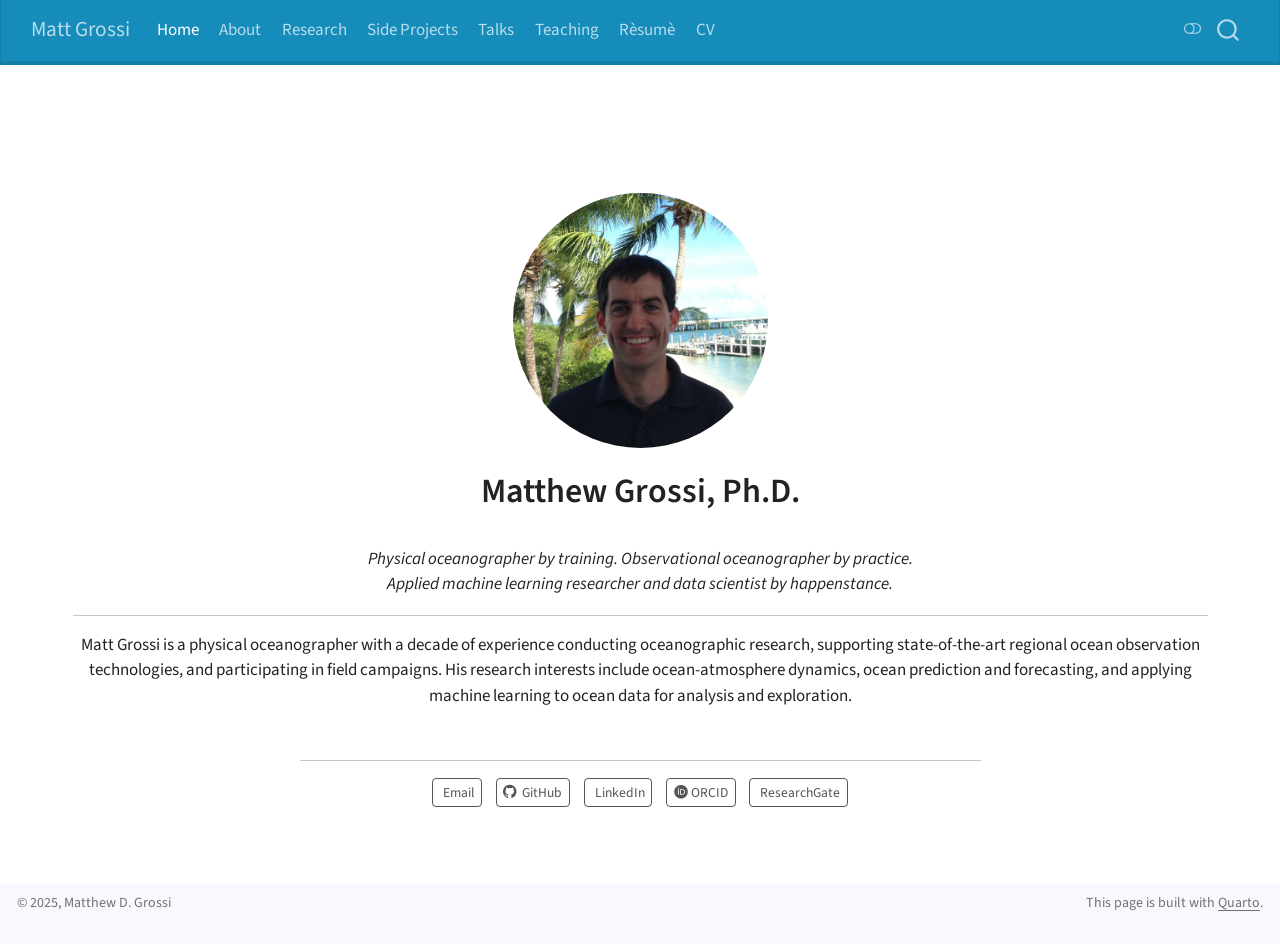
==== commit ee49d8ab: "Built site for gh-pages" ====
--- a/index.html
+++ b/index.html
@@ -2,7 +2,7 @@
 <html xmlns="http://www.w3.org/1999/xhtml" lang="en" xml:lang="en"><head>
 
 <meta charset="utf-8">
-<meta name="generator" content="quarto-1.6.42">
+<meta name="generator" content="quarto-1.6.43">
 
 <meta name="viewport" content="width=device-width, initial-scale=1.0, user-scalable=yes">
 
@@ -34,8 +34,8 @@
 <script src="site_libs/quarto-html/popper.min.js"></script>
 <script src="site_libs/quarto-html/tippy.umd.min.js"></script>
 <link href="site_libs/quarto-html/tippy.css" rel="stylesheet">
-<link href="site_libs/quarto-html/quarto-syntax-highlighting-2f5df379a58b258e96c21c0638c20c03.css" rel="stylesheet" class="quarto-color-scheme" id="quarto-text-highlighting-styles">
-<link href="site_libs/quarto-html/quarto-syntax-highlighting-dark-b53751a350365c71b6c909e95f209ed1.css" rel="prefetch" class="quarto-color-scheme quarto-color-alternate" id="quarto-text-highlighting-styles">
+<link href="site_libs/quarto-html/quarto-syntax-highlighting-d4d76bf8491c20bad77d141916dc28e1.css" rel="stylesheet" class="quarto-color-scheme" id="quarto-text-highlighting-styles">
+<link href="site_libs/quarto-html/quarto-syntax-highlighting-dark-4379b0ccadffce622b03caf4c46266b3.css" rel="prefetch" class="quarto-color-scheme quarto-color-alternate" id="quarto-text-highlighting-styles">
 <script src="site_libs/bootstrap/bootstrap.min.js"></script>
 <link href="site_libs/bootstrap/bootstrap-icons.css" rel="stylesheet">
 <link href="site_libs/bootstrap/bootstrap-fc4df18e01c1273e70c8d0157814050b.min.css" rel="stylesheet" append-hash="true" class="quarto-color-scheme" id="quarto-bootstrap" data-mode="light">
@@ -117,8 +117,8 @@
 <span class="menu-text">Teaching</span></a>
   </li>  
   <li class="nav-item">
-    <a class="nav-link" href="./resume/GrossiMD-resume.html"> 
-<span class="menu-text">Resume</span></a>
+    <a class="nav-link" href="https://mdgrossi.github.io/resume-private-sector/"> 
+<span class="menu-text">Rèsumè</span></a>
   </li>  
   <li class="nav-item">
     <a class="nav-link" href="./content/Grossi_mCV.pdf"> 
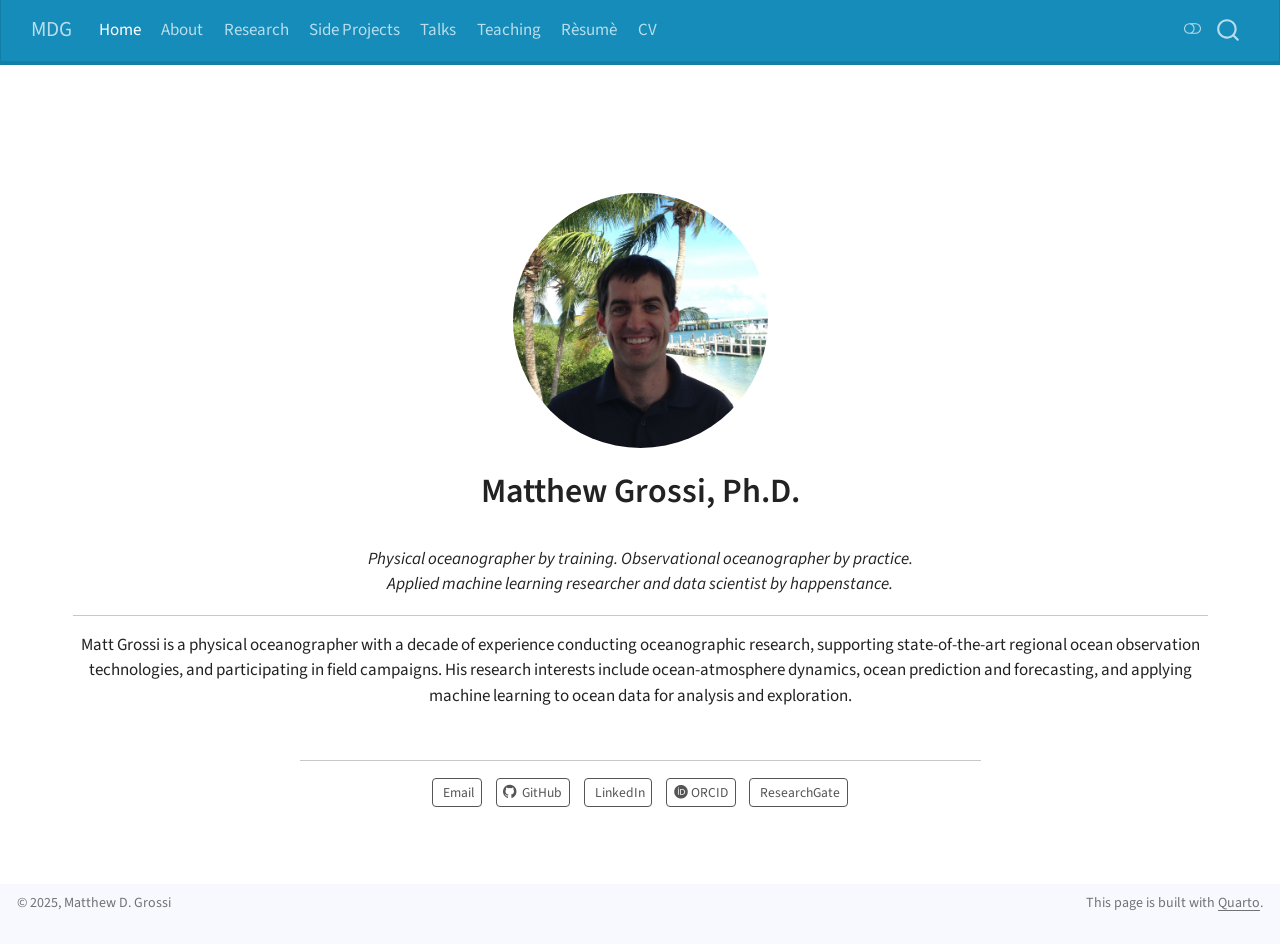
==== commit 82ab378b: "Built site for gh-pages" ====
--- a/index.html
+++ b/index.html
@@ -7,7 +7,7 @@
 <meta name="viewport" content="width=device-width, initial-scale=1.0, user-scalable=yes">
 
 
-<title>Matthew Grossi, Ph.D.&nbsp;– Matt Grossi</title>
+<title>Matthew Grossi, Ph.D.&nbsp;– MDG</title>
 <style>
 code{white-space: pre-wrap;}
 span.smallcaps{font-variant: small-caps;}
@@ -83,7 +83,7 @@
       <div class="navbar-container container-fluid">
       <div class="navbar-brand-container mx-auto">
     <a class="navbar-brand" href="./index.html">
-    <span class="navbar-title">Matt Grossi</span>
+    <span class="navbar-title">MDG</span>
     </a>
   </div>
             <div id="quarto-search" class="" title="Search"></div>
@@ -117,7 +117,7 @@
 <span class="menu-text">Teaching</span></a>
   </li>  
   <li class="nav-item">
-    <a class="nav-link" href="https://mdgrossi.github.io/resume-private-sector/"> 
+    <a class="nav-link" href="https://mdgrossi.github.io/resume/"> 
 <span class="menu-text">Rèsumè</span></a>
   </li>  
   <li class="nav-item">
